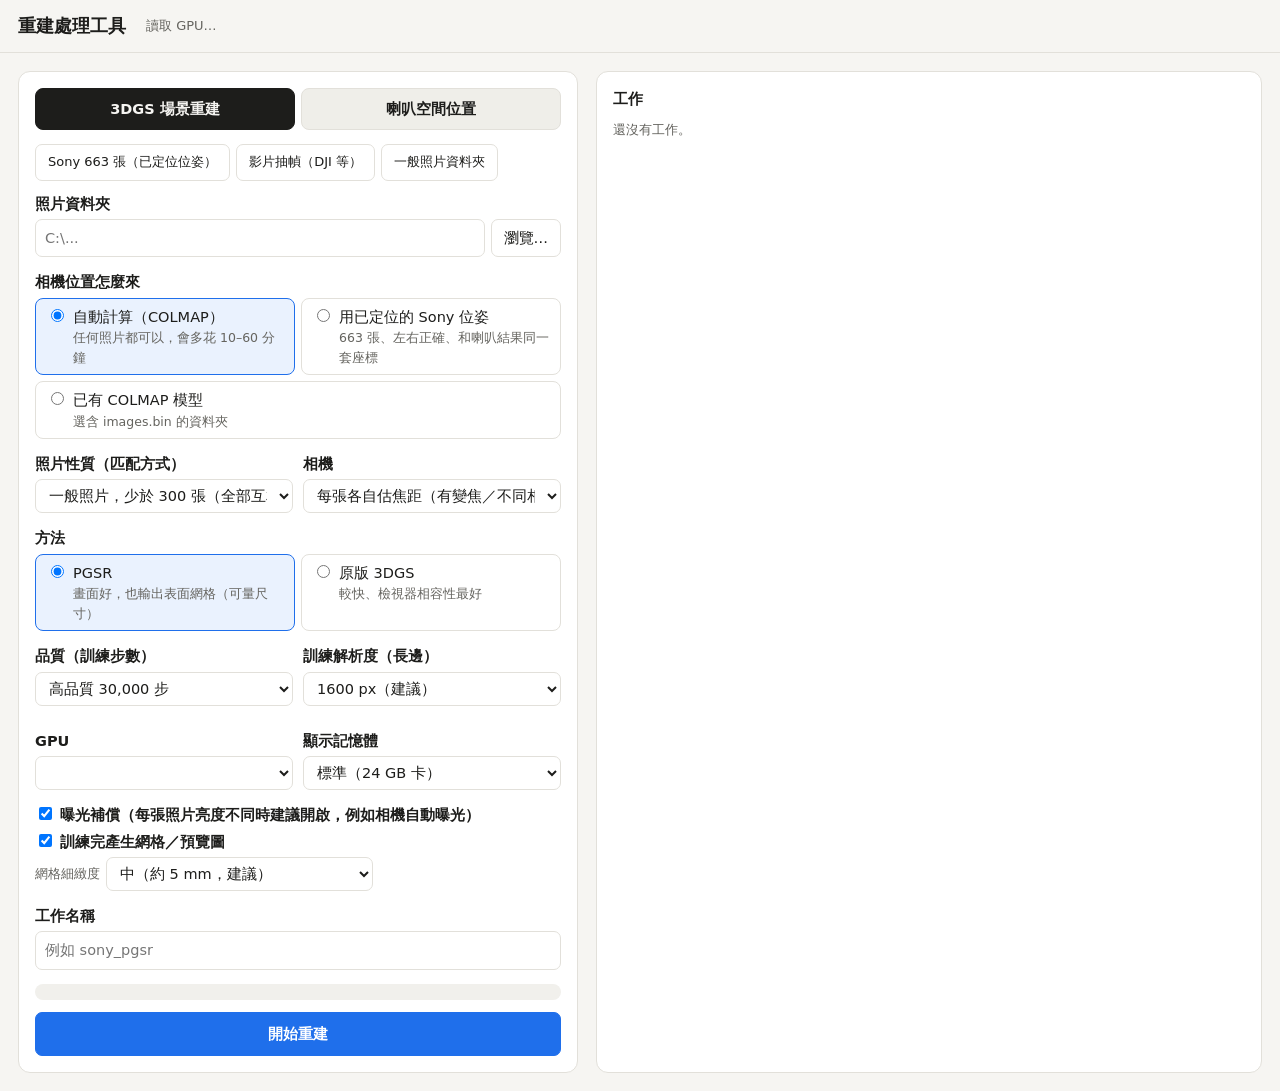
==== tools/webtool/index.html @ f7a51a21 "Local web tool: photo folder -> 3DGS/PGSR scene, or speaker positions in a chosen origin - tools/web" ====
<!doctype html>
<html lang="zh-Hant">
<head>
<meta charset="utf-8">
<meta name="viewport" content="width=device-width, initial-scale=1">
<title>重建處理工具</title>
<style>
:root {
  --bg: #f6f5f2; --panel: #fff; --ink: #1d1d1b; --muted: #65645f; --line: #e2e0da; --accent: #1f6feb;
  --ok: #1a7f37; --warn: #b26b00; --bad: #c8372d; --chip: #efeee9; --code: #f1f0ec;
}
@media (prefers-color-scheme: dark) {
  :root:not([data-theme="light"]) { --bg: #151514; --panel: #1f1f1d; --ink: #ecebe7; --muted: #a3a29c; --line: #33322f;
    --accent: #5aa2ff; --ok: #4cc26a; --warn: #e0a040; --bad: #ff6b5e; --chip: #2a2a27; --code: #2a2a27; }
}
:root[data-theme="dark"] { --bg: #151514; --panel: #1f1f1d; --ink: #ecebe7; --muted: #a3a29c; --line: #33322f;
  --accent: #5aa2ff; --ok: #4cc26a; --warn: #e0a040; --bad: #ff6b5e; --chip: #2a2a27; --code: #2a2a27; }
* { box-sizing: border-box; }
body { margin: 0; background: var(--bg); color: var(--ink); font: 14.5px/1.55 system-ui, "Microsoft JhengHei", "Noto Sans TC", sans-serif; }
header { display: flex; align-items: center; gap: 10px 20px; flex-wrap: wrap; padding: 12px 18px; border-bottom: 1px solid var(--line); }
header h1 { font-size: 18px; margin: 0; }
.gpu { font-size: 13px; color: var(--muted); display: flex; gap: 14px; flex-wrap: wrap; }
.gpu b { color: var(--ink); font-weight: 600; }
.wrap { display: grid; grid-template-columns: minmax(0, 560px) minmax(0, 1fr); gap: 18px; padding: 18px; max-width: 1500px; margin: 0 auto; }
@media (max-width: 1000px) { .wrap { grid-template-columns: 1fr; } }
.panel { background: var(--panel); border: 1px solid var(--line); border-radius: 12px; padding: 16px; }
.tabs { display: flex; gap: 6px; margin-bottom: 14px; }
.tabs button { flex: 1; font: inherit; font-weight: 600; padding: 9px; border: 1px solid var(--line); border-radius: 8px; background: var(--chip); color: var(--ink); cursor: pointer; }
.tabs button.on { background: var(--ink); color: var(--bg); border-color: var(--ink); }
.f { margin: 0 0 14px; }
.f > label, .f > .lab { display: block; font-weight: 600; margin-bottom: 4px; }
.hint { color: var(--muted); font-size: 13px; margin: 3px 0 0; }
.row { display: flex; gap: 6px; align-items: center; }
input[type=text], input[type=number], select { font: inherit; padding: 7px 9px; border: 1px solid var(--line); border-radius: 7px; background: var(--panel); color: var(--ink); width: 100%; min-width: 0; }
button { font: inherit; padding: 7px 12px; border: 1px solid var(--line); border-radius: 7px; background: var(--panel); color: var(--ink); cursor: pointer; white-space: nowrap; }
button:hover { border-color: var(--muted); }
button.primary { background: var(--accent); border-color: var(--accent); color: #fff; font-weight: 600; padding: 10px 16px; width: 100%; }
.seg { display: flex; flex-wrap: wrap; gap: 6px; }
.seg label { display: flex; gap: 6px; align-items: flex-start; border: 1px solid var(--line); border-radius: 8px; padding: 7px 10px; cursor: pointer; flex: 1 1 200px; font-weight: 400; }
.seg label:has(input:checked) { border-color: var(--accent); background: color-mix(in srgb, var(--accent) 9%, transparent); }
.seg label small { display: block; color: var(--muted); font-size: 12.5px; }
.badge { font-size: 12px; padding: 1px 8px; border-radius: 10px; background: var(--chip); color: var(--muted); }
.badge.ok { color: var(--ok); } .badge.bad { color: var(--bad); }
.preset { display: flex; gap: 6px; flex-wrap: wrap; margin-bottom: 12px; }
.preset button { font-size: 13px; }
.est { background: var(--code); border-radius: 8px; padding: 8px 10px; font-size: 13px; color: var(--muted); margin-bottom: 12px; }
.grid2 { display: grid; grid-template-columns: 1fr 1fr; gap: 10px; }
#map { width: 100%; aspect-ratio: 1.15; display: block; background: var(--code); border-radius: 8px; }
.job { border: 1px solid var(--line); border-radius: 10px; padding: 10px 12px; margin-bottom: 10px; }
.job.sel { border-color: var(--accent); }
.job .top { display: flex; gap: 8px; align-items: center; flex-wrap: wrap; cursor: pointer; }
.job .top b { flex: 1; min-width: 0; overflow-wrap: anywhere; }
.st { font-size: 12px; padding: 1px 8px; border-radius: 10px; border: 1px solid currentColor; }
.st.running { color: var(--accent); } .st.done { color: var(--ok); } .st.error, .st.stopped, .st.cancelled { color: var(--bad); }
.steps { display: flex; gap: 4px; flex-wrap: wrap; margin: 8px 0 4px; }
.steps span { font-size: 12px; padding: 1px 7px; border-radius: 6px; background: var(--chip); color: var(--muted); }
.steps span.cur { background: var(--accent); color: #fff; } .steps span.done { color: var(--ok); }
pre.log { background: #111; color: #ddd; border-radius: 8px; padding: 10px; font: 12px/1.45 Consolas, monospace; height: 280px; overflow: auto; white-space: pre-wrap; margin: 8px 0; }
.files { font-size: 13px; }
.files div { display: flex; gap: 6px; align-items: center; padding: 3px 0; border-bottom: 1px dashed var(--line); }
.files code { flex: 1; overflow-wrap: anywhere; font: 12px Consolas, monospace; }
.files button { font-size: 12px; padding: 2px 8px; }
.thumbs { display: grid; grid-template-columns: repeat(auto-fill, minmax(150px, 1fr)); gap: 6px; margin: 8px 0; }
.thumbs img { width: 100%; border-radius: 6px; display: block; }
dialog { border: 1px solid var(--line); border-radius: 12px; padding: 0; width: min(720px, 94vw); background: var(--panel); color: var(--ink); }
dialog::backdrop { background: rgba(0,0,0,.4); }
.dlg-h { padding: 12px 14px; border-bottom: 1px solid var(--line); display: flex; gap: 6px; align-items: center; }
.dlg-b { max-height: 55vh; overflow: auto; padding: 6px 8px; }
.dlg-b div { padding: 6px 8px; border-radius: 6px; cursor: pointer; }
.dlg-b div:hover { background: var(--chip); }
.dlg-f { padding: 10px 14px; border-top: 1px solid var(--line); display: flex; gap: 8px; align-items: center; }
.dlg-f span { flex: 1; color: var(--muted); font-size: 13px; }
.hidden { display: none !important; }
</style>
</head>
<body>
<header>
  <h1>重建處理工具</h1>
  <div class="gpu" id="gpu">讀取 GPU…</div>
</header>
<div class="wrap">
<section class="panel">
  <div class="tabs"><button id="tGs" class="on">3DGS 場景重建</button><button id="tSp">喇叭空間位置</button></div>

  <!-- ===================== 3DGS ===================== -->
  <div id="pGs">
    <div class="preset">
      <button data-preset="sony">Sony 663 張（已定位位姿）</button>
      <button data-preset="video">影片抽幀（DJI 等）</button>
      <button data-preset="photos">一般照片資料夾</button>
    </div>
    <div class="f"><label for="gImg">照片資料夾</label>
      <div class="row"><input type="text" id="gImg" placeholder="C:\..."><button data-browse="gImg">瀏覽…</button></div>
      <p class="hint" id="gImgInfo"></p></div>

    <div class="f"><span class="lab">相機位置怎麼來</span>
      <div class="seg">
        <label><input type="radio" name="gPose" value="colmap" checked><span>自動計算（COLMAP）<small>任何照片都可以，會多花 10–60 分鐘</small></span></label>
        <label><input type="radio" name="gPose" value="sony_posed"><span>用已定位的 Sony 位姿<small>663 張、左右正確、和喇叭結果同一套座標</small></span></label>
        <label><input type="radio" name="gPose" value="existing"><span>已有 COLMAP 模型<small>選含 images.bin 的資料夾</small></span></label>
      </div>
      <div class="row hidden" id="gSparseRow" style="margin-top:6px"><input type="text" id="gSparse" placeholder="含 cameras.bin / images.bin 的資料夾"><button data-browse="gSparse">瀏覽…</button></div>
    </div>

    <div id="gColmapOpts">
      <div class="grid2">
        <div class="f"><label for="gMatch">照片性質（匹配方式）</label>
          <select id="gMatch"><option value="exhaustive">一般照片，少於 300 張（全部互相比對）</option>
            <option value="sequential">影片連續幀（依檔名順序）</option>
            <option value="vocab">大量照片，300 張以上（詞彙樹）</option></select></div>
        <div class="f"><label for="gCam">相機</label>
          <select id="gCam"><option value="0">每張各自估焦距（有變焦／不同相機）</option>
            <option value="1">同一台相機、固定焦距</option></select></div>
      </div>
    </div>

    <div class="f"><span class="lab">方法</span>
      <div class="seg">
        <label><input type="radio" name="gMethod" value="pgsr" checked><span>PGSR<small>畫面好，也輸出表面網格（可量尺寸）</small></span></label>
        <label><input type="radio" name="gMethod" value="3dgs"><span>原版 3DGS<small>較快、檢視器相容性最好</small></span></label>
      </div></div>

    <div class="grid2">
      <div class="f"><label for="gIter">品質（訓練步數）</label>
        <select id="gIter"><option value="30000">高品質 30,000 步</option><option value="7000">快速 7,000 步</option><option value="2000">試跑 2,000 步</option></select></div>
      <div class="f"><label for="gSize">訓練解析度（長邊）</label>
        <select id="gSize"><option value="1600">1600 px（建議）</option><option value="2400">2400 px（更細，需 24 GB）</option><option value="1200">1200 px（省記憶體）</option><option value="1000">1000 px</option></select></div>
      <div class="f"><label for="gGpu">GPU</label><select id="gGpu"></select></div>
      <div class="f"><label for="gMem">顯示記憶體</label>
        <select id="gMem"><option value="0">標準（24 GB 卡）</option><option value="1">省記憶體（8–12 GB 卡，或 GPU 有其他工作）</option></select></div>
    </div>
    <div class="f"><label><input type="checkbox" id="gExp" checked> 曝光補償（每張照片亮度不同時建議開啟，例如相機自動曝光）</label>
      <label><input type="checkbox" id="gMesh" checked> 訓練完產生網格／預覽圖</label>
      <div class="row" style="margin-top:4px"><span class="hint" style="margin:0">網格細緻度</span>
        <select id="gDetail" style="width:auto"><option value="medium">中（約 5 mm，建議）</option><option value="coarse">粗（約 1 cm，最省記憶體）</option><option value="fine">細（約 3 mm，需要很多記憶體）</option></select></div></div>
    <div class="f"><label for="gName">工作名稱</label><input type="text" id="gName" placeholder="例如 sony_pgsr"></div>
    <div class="est" id="gEst"></div>
    <button class="primary" id="gGo">開始重建</button>
  </div>

  <!-- ===================== speakers ===================== -->
  <div id="pSp" class="hidden">
    <div class="f"><span class="lab">要做什麼</span>
      <div class="seg">
        <label><input type="radio" name="sMode" value="frame" checked><span>只重設原點<small>用目前結果，幾秒完成</small></span></label>
        <label><input type="radio" name="sMode" value="recompute"><span>加入照片後重算<small>30–90 分鐘，不會覆蓋目前結果</small></span></label>
      </div></div>
    <div class="f hidden" id="sImgRow"><label for="sImg">Sony 照片資料夾</label>
      <div class="row"><input type="text" id="sImg"><button data-browse="sImg">瀏覽…</button></div>
      <p class="hint">必須包含原本的 Sony 照片，新照片直接放進同一個資料夾。鏡頭參數和喇叭編號（你的 DJI 標註）都依賴原本的資料；換一個完全不同的陣列需要重新標註。</p></div>

    <div class="f"><span class="lab">原點</span>
      <div class="seg">
        <label><input type="radio" name="sOrg" value="design" checked><span>Panoramix 設計原點<small>和 1012_measured.txt 相同</small></span></label>
        <label><input type="radio" name="sOrg" value="speakers"><span>指定喇叭的中點<small>例如 41,72 = 前排兩端的中點</small></span></label>
      </div>
      <input type="text" id="sOrgIds" class="hidden" style="margin-top:6px" placeholder="喇叭編號，用逗號分隔，例如 41,72 或 1-112">
    </div>
    <div class="f"><span class="lab">x 軸（向右）方向</span>
      <div class="row"><select id="sAxis" style="flex:0 0 auto;width:auto"><option value="design">沿用 Panoramix</option><option value="pair">從喇叭 A 指向 B</option></select>
        <input type="number" id="sXa" class="hidden" min="1" max="112" placeholder="A"><input type="number" id="sXb" class="hidden" min="1" max="112" placeholder="B"></div>
      <p class="hint">y 軸為向前（x 逆時針轉 90°），z 為離地高度；方位角 0° = 正前方，向右為正。</p></div>
    <div class="grid2">
      <div class="f"><label for="sOx">再平移 x（mm）</label><input type="number" id="sOx" value="0" step="1"></div>
      <div class="f"><label for="sOy">再平移 y（mm）</label><input type="number" id="sOy" value="0" step="1"></div>
    </div>
    <div class="f"><label for="sDesign">Panoramix 設定檔（作為範本，不會被修改）</label>
      <div class="row"><input type="text" id="sDesign"></div></div>
    <div class="f"><span class="lab">預覽（俯視，單位 mm）</span><canvas id="map" width="700" height="610"></canvas>
      <p class="hint" id="sInfo"></p></div>
    <div class="f"><label for="sName">工作名稱</label><input type="text" id="sName" placeholder="例如 origin_front_center"></div>
    <button class="primary" id="sGo">輸出喇叭位置</button>
  </div>
</section>

<section class="panel">
  <div class="row" style="justify-content:space-between;margin-bottom:10px"><b>工作</b><span class="hint" id="jobsDir"></span></div>
  <div id="jobs"><p class="hint">還沒有工作。</p></div>
</section>
</div>

<dialog id="dlg">
  <div class="dlg-h"><button id="dUp">↑ 上一層</button><input type="text" id="dPath"><button id="dGo">前往</button></div>
  <div class="dlg-b" id="dList"></div>
  <div class="dlg-f"><span id="dInfo"></span><button id="dCancel">取消</button><button id="dOk" class="primary" style="width:auto">選這個資料夾</button></div>
</dialog>

<script>
const $ = id => document.getElementById(id);
const api = (u, body) => fetch(u, body ? { method: "POST", headers: { "Content-Type": "application/json" }, body: JSON.stringify(body) } : {}).then(r => r.json());
const val = name => (document.querySelector(`input[name=${name}]:checked`) || {}).value;
const esc = s => String(s).replace(/[&<>"]/g, c => ({ "&": "&amp;", "<": "&lt;", ">": "&gt;", '"': "&quot;" })[c]);
let STATE = null, selJob = null;

// tabs
function tab(gs) { $("tGs").classList.toggle("on", gs); $("tSp").classList.toggle("on", !gs); $("pGs").classList.toggle("hidden", !gs); $("pSp").classList.toggle("hidden", gs); if (!gs) drawMap(); }
$("tGs").onclick = () => tab(true); $("tSp").onclick = () => tab(false);

// folder browser
let dlgTarget = null, dlgCur = "";
async function dlgLoad(p) {
  const r = await api("/api/ls?path=" + encodeURIComponent(p)); dlgCur = r.path; $("dPath").value = r.path;
  const list = $("dList"); list.innerHTML = "";
  const items = r.path ? r.dirs.map(d => [d, r.path.replace(/\\$/, "") + "\\" + d]) : r.dirs.map(d => [d, d]).concat((r.home || []).map(h => ["★ " + h, h]));
  for (const [label, path] of items) { const d = document.createElement("div"); d.textContent = "📁 " + label; d.onclick = () => dlgLoad(path); list.appendChild(d); }
  if (r.error) list.innerHTML = `<p class="hint">${esc(r.error)}</p>`;
  $("dInfo").textContent = r.path ? `${r.images} 張影像` + (r.colmap_model ? " · 這是 COLMAP 模型資料夾" : "") : "選擇磁碟或常用位置";
  $("dUp").onclick = () => dlgLoad(r.parent ?? "");
}
document.querySelectorAll("[data-browse]").forEach(b => b.onclick = () => { dlgTarget = b.dataset.browse; $("dlg").showModal(); dlgLoad($(dlgTarget).value || ""); });
$("dGo").onclick = () => dlgLoad($("dPath").value);
$("dCancel").onclick = () => $("dlg").close();
$("dOk").onclick = () => { if (dlgCur) { $(dlgTarget).value = dlgCur; $(dlgTarget).dispatchEvent(new Event("change")); } $("dlg").close(); };

// ---- 3DGS form
async function imgInfo() {
  const p = $("gImg").value.trim(); if (!p) { $("gImgInfo").textContent = ""; return estimate(); }
  const r = await api("/api/ls?path=" + encodeURIComponent(p));
  $("gImgInfo").textContent = r.error ? "找不到資料夾" : `${r.images} 張影像`; $("gImgInfo").dataset.n = r.images || 0; estimate();
}
$("gImg").addEventListener("change", imgInfo);
function gsUi() {
  const pose = val("gPose");
  $("gSparseRow").classList.toggle("hidden", pose !== "existing");
  $("gColmapOpts").classList.toggle("hidden", pose !== "colmap");
  estimate();
}
document.querySelectorAll("input[name=gPose], input[name=gMethod], #gIter, #gSize, #gMem, #gMatch").forEach(e => e.addEventListener("change", gsUi));
function estimate() {
  const n = +$("gImgInfo").dataset.n || (val("gPose") === "sony_posed" ? 663 : 0), it = +$("gIter").value, pgsr = val("gMethod") === "pgsr";
  const size = +$("gSize").value, low = $("gMem").value === "1";
  let colmap = val("gPose") === "colmap" ? Math.max(5, n * ($("gMatch").value === "exhaustive" ? 0.08 : 0.03)) : 0;
  let train = it / 30000 * (pgsr ? 60 : 30) * (size / 1600) ** 1.3 * (low ? 1.6 : 1) * Math.max(0.7, Math.min(2, n / 300));
  const post = pgsr ? 10 : 3, tot = colmap + 8 + train + post;
  const h = m => m < 60 ? `${Math.round(m)} 分鐘` : `${(m / 60).toFixed(1)} 小時`;
  $("gEst").innerHTML = `預估（RTX 4090）：${colmap ? "COLMAP " + h(colmap) + " · " : ""}縮圖 ~8 分 · 訓練 ${h(train)} · ${pgsr ? "網格" : "預覽"} ${post} 分 → <b>共約 ${h(tot)}</b>。` +
    (n ? ` 照片 ${n} 張。` : "") + (size >= 2400 && low ? " 2400 px 搭配省記憶體可能仍不夠，建議 1600 px。" : "");
}
document.querySelectorAll("[data-preset]").forEach(b => b.onclick = () => {
  const p = b.dataset.preset;
  if (p === "sony") { $("gImg").value = STATE.defaults.sony_images; document.querySelector("input[name=gPose][value=sony_posed]").checked = true; $("gName").value = "sony_663_pgsr"; }
  if (p === "video") { document.querySelector("input[name=gPose][value=colmap]").checked = true; $("gMatch").value = "sequential"; $("gCam").value = "1"; }
  if (p === "photos") { document.querySelector("input[name=gPose][value=colmap]").checked = true; $("gMatch").value = "exhaustive"; $("gCam").value = "0"; }
  gsUi(); imgInfo();
});
$("gGo").onclick = async () => {
  const o = { type: "gs", name: $("gName").value || "gs", images: $("gImg").value.trim(), poses: val("gPose"), sparse: $("gSparse").value.trim(),
    matcher: $("gMatch").value, single_camera: $("gCam").value === "1", method: val("gMethod"), iterations: +$("gIter").value,
    max_size: +$("gSize").value, gpu: +$("gGpu").value, low_mem: $("gMem").value === "1", mesh: $("gMesh").checked, render: $("gMesh").checked, exposure: $("gExp").checked, mesh_detail: $("gDetail").value };
  if (!o.images) return alert("請先選照片資料夾");
  const r = await api("/api/jobs", o); if (r.error) return alert(r.error); selJob = r.id; refresh();
};

// ---- speakers form
let SPK = null;
function spUi() {
  $("sImgRow").classList.toggle("hidden", val("sMode") !== "recompute");
  $("sOrgIds").classList.toggle("hidden", val("sOrg") !== "speakers");
  const pair = $("sAxis").value === "pair"; $("sXa").classList.toggle("hidden", !pair); $("sXb").classList.toggle("hidden", !pair);
  $("sGo").textContent = val("sMode") === "recompute" ? "開始重算" : "輸出喇叭位置";
  drawMap();
}
document.querySelectorAll("input[name=sMode], input[name=sOrg], #sAxis, #sXa, #sXb, #sOrgIds, #sOx, #sOy").forEach(e => e.addEventListener("input", spUi));
function parseIds(t) {
  const out = []; for (const part of t.split(",")) { const m = part.trim().match(/^(\d+)(?:\s*-\s*(\d+))?$/); if (!m) continue;
    for (let i = +m[1]; i <= +(m[2] || m[1]); i++) if (i >= 1 && i <= 112) out.push(i); } return out;
}
function frame() {
  const P = id => SPK[id - 1];
  let xa = [1, 0];
  if ($("sAxis").value === "pair" && +$("sXa").value && +$("sXb").value && $("sXa").value !== $("sXb").value) {
    const a = P(+$("sXa").value), b = P(+$("sXb").value), d = Math.hypot(b.x - a.x, b.y - a.y); xa = [(b.x - a.x) / d, (b.y - a.y) / d];
  }
  const ya = [-xa[1], xa[0]];
  let o = [0, 0];
  if (val("sOrg") === "speakers") { const ids = parseIds($("sOrgIds").value); if (ids.length) o = [ids.reduce((s, i) => s + P(i).x, 0) / ids.length, ids.reduce((s, i) => s + P(i).y, 0) / ids.length]; }
  const ox = +$("sOx").value || 0, oy = +$("sOy").value || 0; o = [o[0] + ox * xa[0] + oy * ya[0], o[1] + ox * xa[1] + oy * ya[1]];
  return { o, xa, ya };
}
function drawMap() {
  if (!SPK) return;
  const cv = $("map"), c = cv.getContext("2d"), W = cv.width, H = cv.height, css = v => getComputedStyle(document.documentElement).getPropertyValue(v).trim();
  c.clearRect(0, 0, W, H);
  const xs = SPK.map(p => p.x), ys = SPK.map(p => p.y), cx = (Math.min(...xs) + Math.max(...xs)) / 2, cy = (Math.min(...ys) + Math.max(...ys)) / 2;
  const sc = Math.min(W, H) * 0.86 / Math.max(Math.max(...xs) - Math.min(...xs), Math.max(...ys) - Math.min(...ys));
  const T = (x, y) => [W / 2 + (x - cx) * sc, H / 2 - (y - cy) * sc];
  c.font = "15px system-ui";
  for (const p of SPK) { const [u, v] = T(p.x, p.y); c.fillStyle = css("--muted"); c.beginPath(); c.arc(u, v, 3.5, 0, 7); c.fill(); if (p.id % 8 === 1) { c.fillStyle = css("--ink"); c.fillText(p.id, u + 6, v - 6); } }
  const f = frame(), [u0, v0] = T(f.o[0], f.o[1]), L = 70;
  c.lineWidth = 3;
  c.strokeStyle = "#e5484d"; c.beginPath(); c.moveTo(u0, v0); c.lineTo(u0 + f.xa[0] * L, v0 - f.xa[1] * L); c.stroke(); c.fillStyle = "#e5484d"; c.fillText("x", u0 + f.xa[0] * (L + 12) - 4, v0 - f.xa[1] * (L + 12) + 5);
  c.strokeStyle = "#30a46c"; c.beginPath(); c.moveTo(u0, v0); c.lineTo(u0 + f.ya[0] * L, v0 - f.ya[1] * L); c.stroke(); c.fillStyle = "#30a46c"; c.fillText("y 前", u0 + f.ya[0] * (L + 14) - 8, v0 - f.ya[1] * (L + 14) + 5);
  c.fillStyle = css("--ink"); c.beginPath(); c.arc(u0, v0, 6, 0, 7); c.fill();
  const loc = p => [((p.x - f.o[0]) * f.xa[0] + (p.y - f.o[1]) * f.xa[1]), ((p.x - f.o[0]) * f.ya[0] + (p.y - f.o[1]) * f.ya[1])];
  const s1 = loc(SPK[0]), s41 = loc(SPK[40]);
  $("sInfo").textContent = `原點在 Panoramix 座標 (${f.o[0].toFixed(0)}, ${f.o[1].toFixed(0)}) mm。新座標下：1 號 = (${s1[0].toFixed(0)}, ${s1[1].toFixed(0)})，41 號 = (${s41[0].toFixed(0)}, ${s41[1].toFixed(0)}) mm。`;
}
$("sGo").onclick = async () => {
  const o = { type: "speakers", name: $("sName").value || "speakers", mode: val("sMode"), design: $("sDesign").value.trim() };
  if (o.mode === "recompute") { o.images = $("sImg").value.trim(); if (!confirm("重算約 30–90 分鐘，會用一個新的工作資料夾，不會覆蓋目前結果。開始？")) return; }
  if (val("sOrg") === "speakers") { const ids = parseIds($("sOrgIds").value); if (!ids.length) return alert("請輸入喇叭編號"); o.origin_speakers = ids.join(","); }
  if ($("sAxis").value === "pair") { o.x_from = +$("sXa").value; o.x_to = +$("sXb").value; if (!o.x_from || !o.x_to || o.x_from === o.x_to) return alert("請輸入兩個不同的喇叭編號"); }
  const ox = +$("sOx").value || 0, oy = +$("sOy").value || 0; if (ox || oy) o.offset = [ox, oy];
  const r = await api("/api/jobs", o); if (r.error) return alert(r.error); selJob = r.id; refresh();
};

// ---- jobs
const label = { running: "執行中", done: "完成", error: "錯誤", stopped: "已中止", cancelled: "已取消" };
function fileRow(p) {
  const name = p.split(/[\\/]/).pop(), img = /\.(jpg|jpeg|png)$/i.test(p), viewable = /\.(jpg|jpeg|png|txt|csv|json)$/i.test(p);
  return `<div><code>${esc(p)}</code>${viewable ? `<a href="/api/file?path=${encodeURIComponent(p)}" target="_blank"><button>${img ? "看" : "開"}</button></a>` : ""}` +
    `<button data-copy="${esc(p)}">複製路徑</button><button data-open="${esc(p)}">在資料夾中顯示</button></div>`;
}
async function renderJobs() {
  const box = $("jobs");
  if (!STATE.jobs.length) { box.innerHTML = '<p class="hint">還沒有工作。</p>'; return; }
  if (!selJob) selJob = STATE.jobs[0].id;
  let html = "";
  for (const j of STATE.jobs) {
    const s = j.status || {}, state = j.running ? "running" : (s.state || "stopped"), o = j.job, sel = j.id === selJob;
    const what = o.type === "gs" ? `${o.method === "pgsr" ? "PGSR" : "3DGS"} · ${({ colmap: "COLMAP", sony_posed: "Sony 已定位", existing: "既有模型" })[o.poses]} · ${o.iterations} 步 · ${o.max_size}px`
      : `喇叭位置 · ${o.mode === "recompute" ? "重算" : "重設原點"}${o.origin_speakers ? " · 原點 " + o.origin_speakers : ""}${o.x_from ? ` · x ${o.x_from}→${o.x_to}` : ""}`;
    html += `<div class="job${sel ? " sel" : ""}" data-id="${j.id}"><div class="top"><b>${esc(j.id)}</b><span class="st ${state}">${label[state] || state}</span></div>` +
      `<div class="hint">${esc(what)}</div>`;
    if (sel) {
      html += `<div class="steps">${(s.steps || []).map(t => { const i = (s.steps || []).indexOf(s.step), k = s.steps.indexOf(t);
        return `<span class="${t === s.step && state === "running" ? "cur" : (k < i || state === "done") ? "done" : ""}">${esc(t)}</span>`; }).join("")}</div>`;
      if (state === "running" && s.progress != null && s.step === "訓練") html += `<div style="height:8px;background:var(--chip);border-radius:4px;margin:6px 0"><div style="height:8px;width:${s.progress}%;background:var(--accent);border-radius:4px"></div></div><p class="hint">訓練 ${s.progress}%</p>`;
      if (s.n_input && s.n_images < 0.7 * s.n_input) html += `<p class="hint" style="color:var(--warn)">只有 ${s.n_images}/${s.n_input} 張照片定位成功，其餘沒有參與重建。可改用其他匹配方式，或補拍重疊更多的照片。</p>`;
      else if (s.n_images) html += `<p class="hint">${s.n_images}${s.n_input ? "/" + s.n_input : ""} 張照片參與重建</p>`;
      if (s.error) html += `<p class="hint" style="color:var(--bad)">${esc(s.error)}</p>`;
      const r = s.result || {};
      if (r.psnr_train || r.gaussians) html += `<p class="hint">訓練視角 PSNR ${r.psnr_train ?? "–"} dB · ${r.gaussians ? (r.gaussians / 1e6).toFixed(2) + " M 個高斯" : ""}</p>`;
      if ((r.previews || []).length) html += `<div class="thumbs">${r.previews.map(p => `<a href="/api/file?path=${encodeURIComponent(p)}" target="_blank"><img loading="lazy" src="/api/file?path=${encodeURIComponent(p)}"></a>`).join("")}</div>`;
      const files = [r.gaussians_ply, r.mesh, ...(r.files || [])].filter(Boolean);
      html += `<div class="files">${fileRow(j.dir.replace(/\//g, "\\"))}${files.map(f => fileRow(f.replace(/\//g, "\\"))).join("")}${r.outputs ? fileRow(r.outputs.replace(/\//g, "\\")) : ""}</div>`;
      html += `<pre class="log" id="log"></pre>`;
      if (state === "running") html += `<button data-cancel="${j.id}">取消這個工作</button>`;
      else if (state !== "done") html += `<button data-retry="${j.id}">重試（已完成的步驟會跳過）</button>`;
    }
    html += `</div>`;
  }
  box.innerHTML = html;
  box.querySelectorAll(".job .top").forEach(t => t.onclick = () => { selJob = t.parentElement.dataset.id; renderJobs(); });
  box.querySelectorAll("[data-copy]").forEach(b => b.onclick = () => navigator.clipboard.writeText(b.dataset.copy).then(() => b.textContent = "已複製"));
  box.querySelectorAll("[data-open]").forEach(b => b.onclick = () => api("/api/open", { path: b.dataset.open }));
  box.querySelectorAll("[data-cancel]").forEach(b => b.onclick = async () => { if (confirm("確定取消？已完成的步驟會保留在工作資料夾。")) { await api("/api/cancel", { id: b.dataset.cancel }); refresh(); } });
  box.querySelectorAll("[data-retry]").forEach(b => b.onclick = async () => { const r = await api("/api/retry", { id: b.dataset.retry }); if (r.error) alert(r.error); refresh(); });
  loadLog();
}
async function loadLog() {
  const el = $("log"); if (!el || !selJob) return;
  const atBottom = el.scrollTop + el.clientHeight >= el.scrollHeight - 20;
  const r = await api("/api/log?n=300&id=" + encodeURIComponent(selJob)); el.textContent = r.lines.join("\n");
  if (atBottom) el.scrollTop = el.scrollHeight;
}
async function refresh() {
  STATE = await api("/api/state");
  $("gpu").innerHTML = STATE.gpus.length ? STATE.gpus.map(g => `<span>GPU ${g.index} <b>${esc(g.name)}</b> · ${(g.mem_used / 1024).toFixed(1)}/${(g.mem_total / 1024).toFixed(0)} GB · ${g.util}% · ${g.temp}°C</span>`).join("") : "找不到 NVIDIA GPU";
  const gsel = $("gGpu"); if (!gsel.options.length) STATE.gpus.forEach(g => gsel.add(new Option(`GPU ${g.index} ${g.name}（${(g.mem_total / 1024).toFixed(0)} GB）`, g.index)));
  if (!gsel.options.length) gsel.add(new Option("GPU 0", 0));
  $("jobsDir").textContent = "工作資料夾：" + STATE.jobs_dir;
  renderJobs();
}
(async function init() {
  await refresh();
  $("sDesign").value = STATE.defaults.design; $("sImg").value = STATE.defaults.sony_images;
  if (!STATE.defaults.sony_posed) document.querySelector("input[name=gPose][value=sony_posed]").disabled = true;
  SPK = await api("/api/speakers"); gsUi(); spUi();
  setInterval(refresh, 4000);
})();
</script>
</body>
</html>
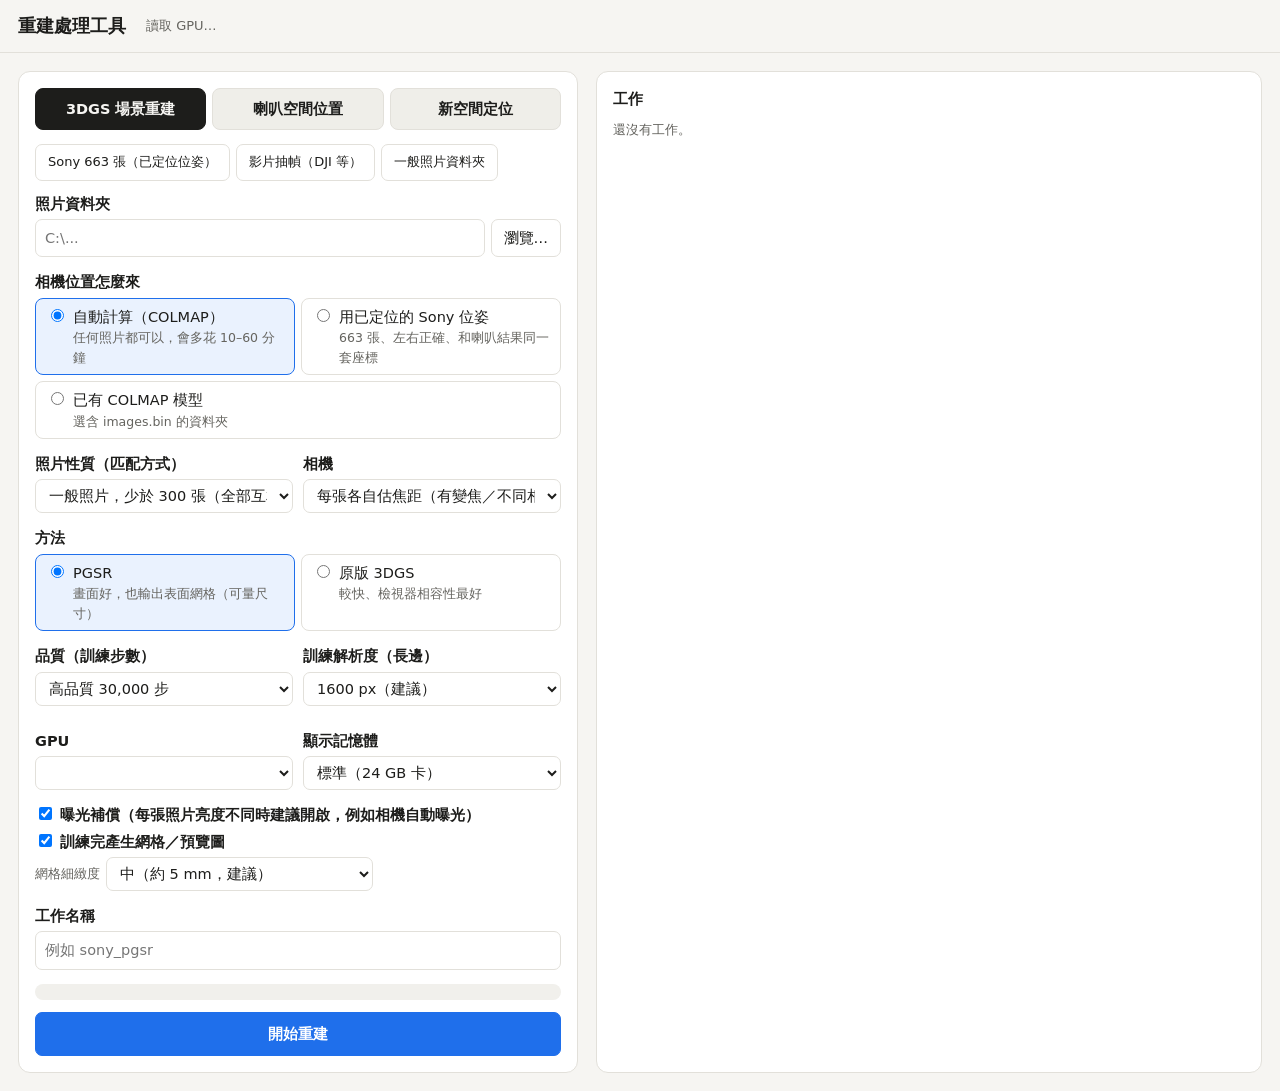
==== commit 11b1d304: "New-room localisation: photos -> COLMAP -> diaphragms in 3D -> bars; numbering on a top view in the " ====
--- a/tools/webtool/index.html
+++ b/tools/webtool/index.html
@@ -51,7 +51,7 @@
 .job .top { display: flex; gap: 8px; align-items: center; flex-wrap: wrap; cursor: pointer; }
 .job .top b { flex: 1; min-width: 0; overflow-wrap: anywhere; }
 .st { font-size: 12px; padding: 1px 8px; border-radius: 10px; border: 1px solid currentColor; }
-.st.running { color: var(--accent); } .st.done { color: var(--ok); } .st.error, .st.stopped, .st.cancelled { color: var(--bad); }
+.st.running { color: var(--accent); } .st.needs_ids { color: var(--warn); } .st.done { color: var(--ok); } .st.error, .st.stopped, .st.cancelled { color: var(--bad); }
 .steps { display: flex; gap: 4px; flex-wrap: wrap; margin: 8px 0 4px; }
 .steps span { font-size: 12px; padding: 1px 7px; border-radius: 6px; background: var(--chip); color: var(--muted); }
 .steps span.cur { background: var(--accent); color: #fff; } .steps span.done { color: var(--ok); }
@@ -80,7 +80,7 @@
 </header>
 <div class="wrap">
 <section class="panel">
-  <div class="tabs"><button id="tGs" class="on">3DGS 場景重建</button><button id="tSp">喇叭空間位置</button></div>
+  <div class="tabs"><button id="tGs" class="on">3DGS 場景重建</button><button id="tSp">喇叭空間位置</button><button id="tNw">新空間定位</button></div>
 
   <!-- ===================== 3DGS ===================== -->
   <div id="pGs">
@@ -171,6 +171,62 @@
     <div class="f"><label for="sName">工作名稱</label><input type="text" id="sName" placeholder="例如 origin_front_center"></div>
     <button class="primary" id="sGo">輸出喇叭位置</button>
   </div>
+  <!-- ===================== new room ===================== -->
+  <div id="pNw" class="hidden">
+    <p class="hint" style="margin-top:0">新的空間或聽音區：不需要 DJI 標註。照片 → 自動找出所有振膜 → 你在俯視圖上設定編號 → 輸出。</p>
+    <h3 style="margin:8px 0">1 找喇叭</h3>
+    <div class="f"><label for="nImg">照片資料夾（手機或相機，可混合影片抽幀）</label>
+      <div class="row"><input type="text" id="nImg" placeholder="C:\..."><button data-browse="nImg">瀏覽…</button></div>
+      <p class="hint" id="nImgInfo"></p></div>
+    <div class="f"><span class="lab">相機位置怎麼來</span>
+      <div class="seg">
+        <label><input type="radio" name="nPose" value="colmap" checked><span>自動計算（COLMAP）<small>新照片用這個</small></span></label>
+        <label><input type="radio" name="nPose" value="existing"><span>已有 COLMAP 模型<small>選含 images.bin 的資料夾</small></span></label>
+      </div>
+      <div class="row hidden" id="nSparseRow" style="margin-top:6px"><input type="text" id="nSparse" placeholder="含 cameras.bin / images.bin 的資料夾"><button data-browse="nSparse">瀏覽…</button></div></div>
+    <div class="grid2" id="nColmapOpts">
+      <div class="f"><label for="nMatch">照片數量</label>
+        <select id="nMatch"><option value="exhaustive">少於 300 張（全部互相比對）</option><option value="vocab">300 張以上（詞彙樹）</option><option value="sequential">影片連續幀</option></select></div>
+      <div class="f"><label for="nCam">相機</label>
+        <select id="nCam"><option value="1">同一支手機／相機、固定焦距（建議）</option><option value="0">不同相機或有變焦</option></select></div>
+    </div>
+    <div class="grid2">
+      <div class="f"><label for="nPer">每根架子幾顆</label><input type="number" id="nPer" value="8" min="1" max="64"></div>
+      <div class="f"><label for="nName">工作名稱</label><input type="text" id="nName" placeholder="例如 phone_room2"></div>
+    </div>
+    <button class="primary" id="nGo">開始找喇叭</button>
+
+    <h3 style="margin:22px 0 8px">2 設定編號與原點</h3>
+    <div class="f"><label for="nJob">工作</label><select id="nJob"></select></div>
+    <div id="nEdit" class="hidden">
+      <canvas id="nMap" width="700" height="610" style="width:100%;display:block;background:var(--code);border-radius:8px;cursor:pointer"></canvas>
+      <p class="hint" id="nMapInfo">點一顆喇叭選取它所在的架子。</p>
+      <div class="grid2">
+        <div class="f"><label for="nFirst">第一根架的第一顆編號</label><input type="number" id="nFirst" value="1"></div>
+        <div class="f"><label for="nDir">繞行方向（俯視）</label><select id="nDir"><option value="1">順時針</option><option value="0">逆時針</option></select></div>
+      </div>
+      <div class="f"><div class="row"><button id="nSetStart">把選取的架設為第一根</button><span class="hint" id="nSelInfo" style="margin:0"></span></div></div>
+      <div class="grid2">
+        <div class="f"><label for="nOvFirst">選取的架：第一顆改成</label><input type="number" id="nOvFirst" placeholder="不改（接續編號）"></div>
+        <div class="f"><label>&nbsp;</label><label style="font-weight:400"><input type="checkbox" id="nOvRev"> 選取的架反向編號</label>
+          <label style="font-weight:400"><input type="checkbox" id="nOvEx"> 排除選取的架（不是喇叭，例如反光）</label></div>
+      </div>
+      <details class="f"><summary><b>尺度、高度、原點、輸出</b></summary>
+        <div class="grid2" style="margin-top:8px">
+          <div class="f"><label for="nPitch">架內振膜間距（mm）</label><input type="number" id="nPitch" value="80" step="0.1"></div>
+          <div class="f"><label>捲尺（可選，比間距更準）</label><div class="row"><input type="number" id="nTa" placeholder="從"><input type="number" id="nTb" placeholder="到"><input type="number" id="nTmm" placeholder="mm" step="0.5"></div></div>
+          <div class="f"><label>已知高度（可選）</label><div class="row"><input type="number" id="nHid" placeholder="喇叭編號"><input type="number" id="nHmm" placeholder="離地 mm"></div><p class="hint">不填就用照片裡的地板。</p></div>
+          <div class="f"><label for="nOrg">原點 = 這些喇叭的中點</label><input type="text" id="nOrg" placeholder="空白 = 全部；例如 41,72"></div>
+          <div class="f"><label>x 軸（向右）從 → 到</label><div class="row"><input type="number" id="nXa" placeholder="A"><input type="number" id="nXb" placeholder="B"></div><p class="hint">空白 = 沿第一根架。</p></div>
+          <div class="f"><label>再平移 x / y（mm）</label><div class="row"><input type="number" id="nOx" value="0"><input type="number" id="nOy" value="0"></div></div>
+          <div class="f"><label for="nDesign">Panoramix 設定檔範本（可選）</label><input type="text" id="nDesign"></div>
+          <div class="f"><label for="nBus">bus 編號</label><input type="number" id="nBus" value="10"></div>
+        </div>
+      </details>
+      <button class="primary" id="nOut">確定，輸出結果</button>
+      <div id="nResult"></div>
+    </div>
+  </div>
 </section>
 
 <section class="panel">
@@ -193,8 +249,9 @@
 let STATE = null, selJob = null;
 
 // tabs
-function tab(gs) { $("tGs").classList.toggle("on", gs); $("tSp").classList.toggle("on", !gs); $("pGs").classList.toggle("hidden", !gs); $("pSp").classList.toggle("hidden", gs); if (!gs) drawMap(); }
-$("tGs").onclick = () => tab(true); $("tSp").onclick = () => tab(false);
+function tab(k) { for (const [t, p] of [["tGs", "pGs"], ["tSp", "pSp"], ["tNw", "pNw"]]) { $(t).classList.toggle("on", t === k); $(p).classList.toggle("hidden", t !== k); }
+  if (k === "tSp") drawMap(); if (k === "tNw") nwJobs(); }
+$("tGs").onclick = () => tab("tGs"); $("tSp").onclick = () => tab("tSp"); $("tNw").onclick = () => tab("tNw");
 
 // folder browser
 let dlgTarget = null, dlgCur = "";
@@ -304,8 +361,108 @@
   const r = await api("/api/jobs", o); if (r.error) return alert(r.error); selJob = r.id; refresh();
 };
 
+// ---- new room
+let NW = { start: 0, sel: null, ov: {}, prev: null, job: null };
+function nwUi() { $("nSparseRow").classList.toggle("hidden", val("nPose") !== "existing"); $("nColmapOpts").classList.toggle("hidden", val("nPose") !== "colmap"); }
+document.querySelectorAll("input[name=nPose]").forEach(e => e.addEventListener("change", nwUi));
+$("nImg").addEventListener("change", async () => { const r = await api("/api/ls?path=" + encodeURIComponent($("nImg").value.trim())); $("nImgInfo").textContent = r.error ? "找不到資料夾" : `${r.images} 張影像`; });
+$("nGo").onclick = async () => {
+  const o = { type: "locate", name: $("nName").value || "newroom", images: $("nImg").value.trim(), poses: val("nPose"), sparse: $("nSparse").value.trim(),
+    matcher: $("nMatch").value, single_camera: $("nCam").value === "1", per_bar: +$("nPer").value || 8 };
+  if (!o.images) return alert("請先選照片資料夾");
+  const r = await api("/api/jobs", o); if (r.error) return alert(r.error); selJob = r.id; refresh();
+};
+function nwJobs() {
+  if (!STATE) return;
+  const js = STATE.jobs.filter(j => j.job.type === "locate" && ["needs_ids", "done"].includes(j.status.state)), sel = $("nJob"), cur = sel.value;
+  sel.innerHTML = js.length ? js.map(j => `<option value="${j.id}">${esc(j.id)}（${label[j.status.state]}）</option>`).join("") : '<option value="">（還沒有找完喇叭的工作）</option>';
+  if (js.some(j => j.id === cur)) sel.value = cur;
+  if (sel.value !== NW.job) nwLoad(sel.value);
+}
+$("nJob").onchange = () => nwLoad($("nJob").value);
+function nwSpec() {
+  const n = id => +$(id).value || null, spec = { start_bar: NW.start, first_id: +$("nFirst").value || 1, clockwise: $("nDir").value === "1", overrides: NW.ov,
+    pitch_mm: +$("nPitch").value || 80, origin_ids: parseIds($("nOrg").value), x_from: n("nXa"), x_to: n("nXb"),
+    offset: [+$("nOx").value || 0, +$("nOy").value || 0], design: $("nDesign").value.trim(), bus: +$("nBus").value || 10 };
+  if (n("nTa") && n("nTb") && n("nTmm")) spec.tape = { a: n("nTa"), b: n("nTb"), mm: +$("nTmm").value };
+  if (n("nHid") && $("nHmm").value !== "") spec.known_height = { id: n("nHid"), mm: +$("nHmm").value };
+  return spec;
+}
+async function nwLoad(id) {
+  NW.job = id; $("nEdit").classList.toggle("hidden", !id); if (!id) return;
+  const r = await api("/api/locate?id=" + encodeURIComponent(id));
+  const s = r.spec || {}; NW.start = s.start_bar || 0; NW.ov = s.overrides || {}; NW.sel = null;
+  if (s.first_id) $("nFirst").value = s.first_id; if (s.clockwise === false) $("nDir").value = "0";
+  if (!$("nDesign").value) $("nDesign").value = s.design ?? STATE.defaults.design;
+  nwShowResult(r); nwPreview();
+}
+let nwT = null;
+function nwPreview() { clearTimeout(nwT); nwT = setTimeout(async () => {
+  const r = await api("/api/assign", { id: NW.job, preview: true, spec: nwSpec() }); if (r.error) { $("nMapInfo").textContent = r.error; return; }
+  NW.prev = (await api("/api/locate?id=" + encodeURIComponent(NW.job))).preview; nwDraw(); }, 250); }
+["nFirst", "nDir", "nPitch", "nOrg", "nXa", "nXb", "nOx", "nOy", "nTa", "nTb", "nTmm", "nHid", "nHmm"].forEach(i => $(i).addEventListener("change", nwPreview));
+const BAR_COL = ["#e5484d", "#f76b15", "#ffb224", "#30a46c", "#12a594", "#0090ff", "#3e63dd", "#8e4ec6", "#d6409f", "#978365", "#5b5bd6", "#29a383", "#e54666", "#46a758"];
+let nwT2 = null;
+function nwDraw() {
+  const P = NW.prev; if (!P) return;
+  const cv = $("nMap"), c = cv.getContext("2d"), W = cv.width, H = cv.height, css = v => getComputedStyle(document.documentElement).getPropertyValue(v).trim();
+  c.clearRect(0, 0, W, H);
+  const S = P.speakers, xs = S.map(p => p.x).concat([0]), ys = S.map(p => p.y).concat([0]);
+  const cx = (Math.min(...xs) + Math.max(...xs)) / 2, cy = (Math.min(...ys) + Math.max(...ys)) / 2;
+  const sc = Math.min(W, H) * 0.84 / Math.max(Math.max(...xs) - Math.min(...xs), Math.max(...ys) - Math.min(...ys), 500);
+  const T = (x, y) => [W / 2 + (x - cx) * sc, H / 2 - (y - cy) * sc];
+  NW.T = T;
+  c.font = "11px system-ui";
+  for (const p of S) {
+    const [u, v] = T(p.x, p.y), col = BAR_COL[P.order.indexOf(p.bar) % BAR_COL.length];
+    if (p.bar === NW.sel) { c.fillStyle = "rgba(31,111,235,.18)"; c.beginPath(); c.arc(u, v, 12, 0, 7); c.fill(); }
+    c.strokeStyle = col; c.fillStyle = p.predicted ? "transparent" : col; c.lineWidth = 2; c.beginPath(); c.arc(u, v, 4.5, 0, 7); c.fill(); c.stroke();
+    c.strokeStyle = col; c.lineWidth = 1; c.beginPath(); c.moveTo(u, v); c.lineTo(u + p.nx * 14, v - p.ny * 14); c.stroke();
+    c.fillStyle = css("--ink"); c.font = p.bar === P.order[0] || S.find(q => q.bar === p.bar).id === p.id ? "bold 13px system-ui" : "10px system-ui";
+    c.fillText(p.id, u - p.nx * 18 - 7, v + p.ny * 18 + 4);
+  }
+  const [u0, v0] = T(0, 0); c.lineWidth = 3;
+  c.strokeStyle = "#e5484d"; c.beginPath(); c.moveTo(u0, v0); c.lineTo(u0 + 60, v0); c.stroke();
+  c.strokeStyle = "#30a46c"; c.beginPath(); c.moveTo(u0, v0); c.lineTo(u0, v0 - 60); c.stroke();
+  c.fillStyle = css("--ink"); c.font = "13px system-ui"; c.fillText("x", u0 + 64, v0 + 4); c.fillText("y 前", u0 - 10, v0 - 66);
+  c.beginPath(); c.arc(u0, v0, 5, 0, 7); c.fill();
+  const lens = P.order.map(b => S.filter(p => p.bar === b).length), np = S.filter(p => p.predicted).length;
+  $("nMapInfo").innerHTML = `${S.length} 顆（${S[0].id}–${S[S.length - 1].id}），${P.n_bars} 根架：${lens.join("、")} 顆` +
+    (lens.some(l => l !== P.per_bar) ? ` <b style="color:var(--warn)">有架子不是 ${P.per_bar} 顆</b>` : "") + (np ? ` · 空心 = 照片不夠、由同架推算（${np} 顆）` : "") +
+    `<br>尺度：${esc(P.scale)} · 高度：${esc(P.height)} · 粗體 = 每根架的第一顆。點一顆喇叭選取它的架子。`;
+  const ov = NW.sel != null ? NW.ov[NW.sel] || {} : null;
+  $("nSelInfo").textContent = NW.sel != null ? `已選第 ${P.order.indexOf(NW.sel) + 1} 根（${S.filter(p => p.bar === NW.sel).map(p => p.id).join(",")}）` : "先在圖上點一顆喇叭";
+  if (ov) { $("nOvFirst").value = ov.first || ""; $("nOvRev").checked = !!ov.reverse; $("nOvEx").checked = !!ov.exclude; }
+}
+$("nMap").onclick = e => {
+  if (!NW.prev) return; const r = $("nMap").getBoundingClientRect(), k = $("nMap").width / r.width, x = (e.clientX - r.left) * k, y = (e.clientY - r.top) * k;
+  let best = null, bd = 1e9; for (const p of NW.prev.speakers) { const [u, v] = NW.T(p.x, p.y), d = Math.hypot(u - x, v - y); if (d < bd) { bd = d; best = p; } }
+  if (best && bd < 25) { NW.sel = best.bar; nwDraw(); }
+};
+$("nSetStart").onclick = () => { if (NW.sel == null) return alert("先在圖上點一顆喇叭"); NW.start = NW.sel; nwPreview(); };
+function nwOv() { if (NW.sel == null) return; const f = +$("nOvFirst").value || null, rv = $("nOvRev").checked, ex = $("nOvEx").checked;
+  if (!f && !rv && !ex) delete NW.ov[NW.sel]; else NW.ov[NW.sel] = { first: f, reverse: rv, exclude: ex }; nwPreview(); }
+$("nOvFirst").addEventListener("change", nwOv); $("nOvRev").addEventListener("change", nwOv); $("nOvEx").addEventListener("change", nwOv);
+function nwShowResult(r) {
+  const rep = r.report; let h = "";
+  if (rep) {
+    h += `<div class="est" style="margin-top:12px">${rep.n_speakers} 顆 · 架內間距 ${rep.in_bar_gap_mm ? rep.in_bar_gap_mm.mean + " ± " + rep.in_bar_gap_mm.sd + " mm" : "–"} · 直線度中位數 ${rep.straightness_mm_median ?? "–"} mm · ` +
+      `bootstrap 中位數 ${rep.sd_mm_median ?? "–"} mm（90% ≤ ${rep.sd_mm_p90 ?? "–"}）· 每顆照片中位數 ${rep.views_median} 張 · 高度 ${rep.height_mm_range.join("–")} mm` +
+      (rep.warnings.length ? `<br><b style="color:var(--warn)">${rep.warnings.map(esc).join("；")}</b>` : "") + `</div>`;
+  }
+  if ((r.checks || []).length) h += `<p class="hint">檢查：照片上的編號是否和架上貼的編號一致。</p><div class="thumbs">${r.checks.map(p => `<a href="/api/file?path=${encodeURIComponent(p)}" target="_blank"><img loading="lazy" src="/api/file?path=${encodeURIComponent(p)}&t=${Date.now()}"></a>`).join("")}</div>`;
+  $("nResult").innerHTML = h;
+}
+$("nOut").onclick = async () => {
+  $("nOut").disabled = true; $("nOut").textContent = "輸出中…";
+  const r = await api("/api/assign", { id: NW.job, spec: nwSpec() });
+  $("nOut").disabled = false; $("nOut").textContent = "確定，輸出結果";
+  if (r.error) return alert(r.error);
+  nwShowResult(await api("/api/locate?id=" + encodeURIComponent(NW.job))); selJob = NW.job; refresh();
+};
+
 // ---- jobs
-const label = { running: "執行中", done: "完成", error: "錯誤", stopped: "已中止", cancelled: "已取消" };
+const label = { needs_ids: "等待編號", running: "執行中", done: "完成", error: "錯誤", stopped: "已中止", cancelled: "已取消" };
 function fileRow(p) {
   const name = p.split(/[\\/]/).pop(), img = /\.(jpg|jpeg|png)$/i.test(p), viewable = /\.(jpg|jpeg|png|txt|csv|json)$/i.test(p);
   return `<div><code>${esc(p)}</code>${viewable ? `<a href="/api/file?path=${encodeURIComponent(p)}" target="_blank"><button>${img ? "看" : "開"}</button></a>` : ""}` +
@@ -318,13 +475,15 @@
   let html = "";
   for (const j of STATE.jobs) {
     const s = j.status || {}, state = j.running ? "running" : (s.state || "stopped"), o = j.job, sel = j.id === selJob;
-    const what = o.type === "gs" ? `${o.method === "pgsr" ? "PGSR" : "3DGS"} · ${({ colmap: "COLMAP", sony_posed: "Sony 已定位", existing: "既有模型" })[o.poses]} · ${o.iterations} 步 · ${o.max_size}px`
+    const what = o.type === "locate" ? `新空間定位 · ${o.poses === "colmap" ? "COLMAP" : "既有模型"} · 每架 ${o.per_bar} 顆${s.n_found ? ` · 找到 ${s.n_found} 顆、${s.n_bars} 根架` : ""}` : o.type === "gs" ? `${o.method === "pgsr" ? "PGSR" : "3DGS"} · ${({ colmap: "COLMAP", sony_posed: "Sony 已定位", existing: "既有模型" })[o.poses]} · ${o.iterations} 步 · ${o.max_size}px`
       : `喇叭位置 · ${o.mode === "recompute" ? "重算" : "重設原點"}${o.origin_speakers ? " · 原點 " + o.origin_speakers : ""}${o.x_from ? ` · x ${o.x_from}→${o.x_to}` : ""}`;
     html += `<div class="job${sel ? " sel" : ""}" data-id="${j.id}"><div class="top"><b>${esc(j.id)}</b><span class="st ${state}">${label[state] || state}</span></div>` +
       `<div class="hint">${esc(what)}</div>`;
     if (sel) {
       html += `<div class="steps">${(s.steps || []).map(t => { const i = (s.steps || []).indexOf(s.step), k = s.steps.indexOf(t);
         return `<span class="${t === s.step && state === "running" ? "cur" : (k < i || state === "done") ? "done" : ""}">${esc(t)}</span>`; }).join("")}</div>`;
+      if (o.type === "locate" && state === "needs_ids") html += `<p class="hint" style="color:var(--warn)">喇叭已找到，請到左邊「新空間定位」第 2 步設定編號。</p>`;
+      if (state === "running" && s.progress != null && s.step !== "訓練" && o.type === "locate") html += `<div style="height:8px;background:var(--chip);border-radius:4px;margin:6px 0"><div style="height:8px;width:${s.progress}%;background:var(--accent);border-radius:4px"></div></div><p class="hint">${esc(s.detail || "")}</p>`;
       if (state === "running" && s.progress != null && s.step === "訓練") html += `<div style="height:8px;background:var(--chip);border-radius:4px;margin:6px 0"><div style="height:8px;width:${s.progress}%;background:var(--accent);border-radius:4px"></div></div><p class="hint">訓練 ${s.progress}%</p>`;
       if (s.n_input && s.n_images < 0.7 * s.n_input) html += `<p class="hint" style="color:var(--warn)">只有 ${s.n_images}/${s.n_input} 張照片定位成功，其餘沒有參與重建。可改用其他匹配方式，或補拍重疊更多的照片。</p>`;
       else if (s.n_images) html += `<p class="hint">${s.n_images}${s.n_input ? "/" + s.n_input : ""} 張照片參與重建</p>`;
@@ -336,7 +495,7 @@
       html += `<div class="files">${fileRow(j.dir.replace(/\//g, "\\"))}${files.map(f => fileRow(f.replace(/\//g, "\\"))).join("")}${r.outputs ? fileRow(r.outputs.replace(/\//g, "\\")) : ""}</div>`;
       html += `<pre class="log" id="log"></pre>`;
       if (state === "running") html += `<button data-cancel="${j.id}">取消這個工作</button>`;
-      else if (state !== "done") html += `<button data-retry="${j.id}">重試（已完成的步驟會跳過）</button>`;
+      else if (state !== "done" && state !== "needs_ids") html += `<button data-retry="${j.id}">重試（已完成的步驟會跳過）</button>`;
     }
     html += `</div>`;
   }
